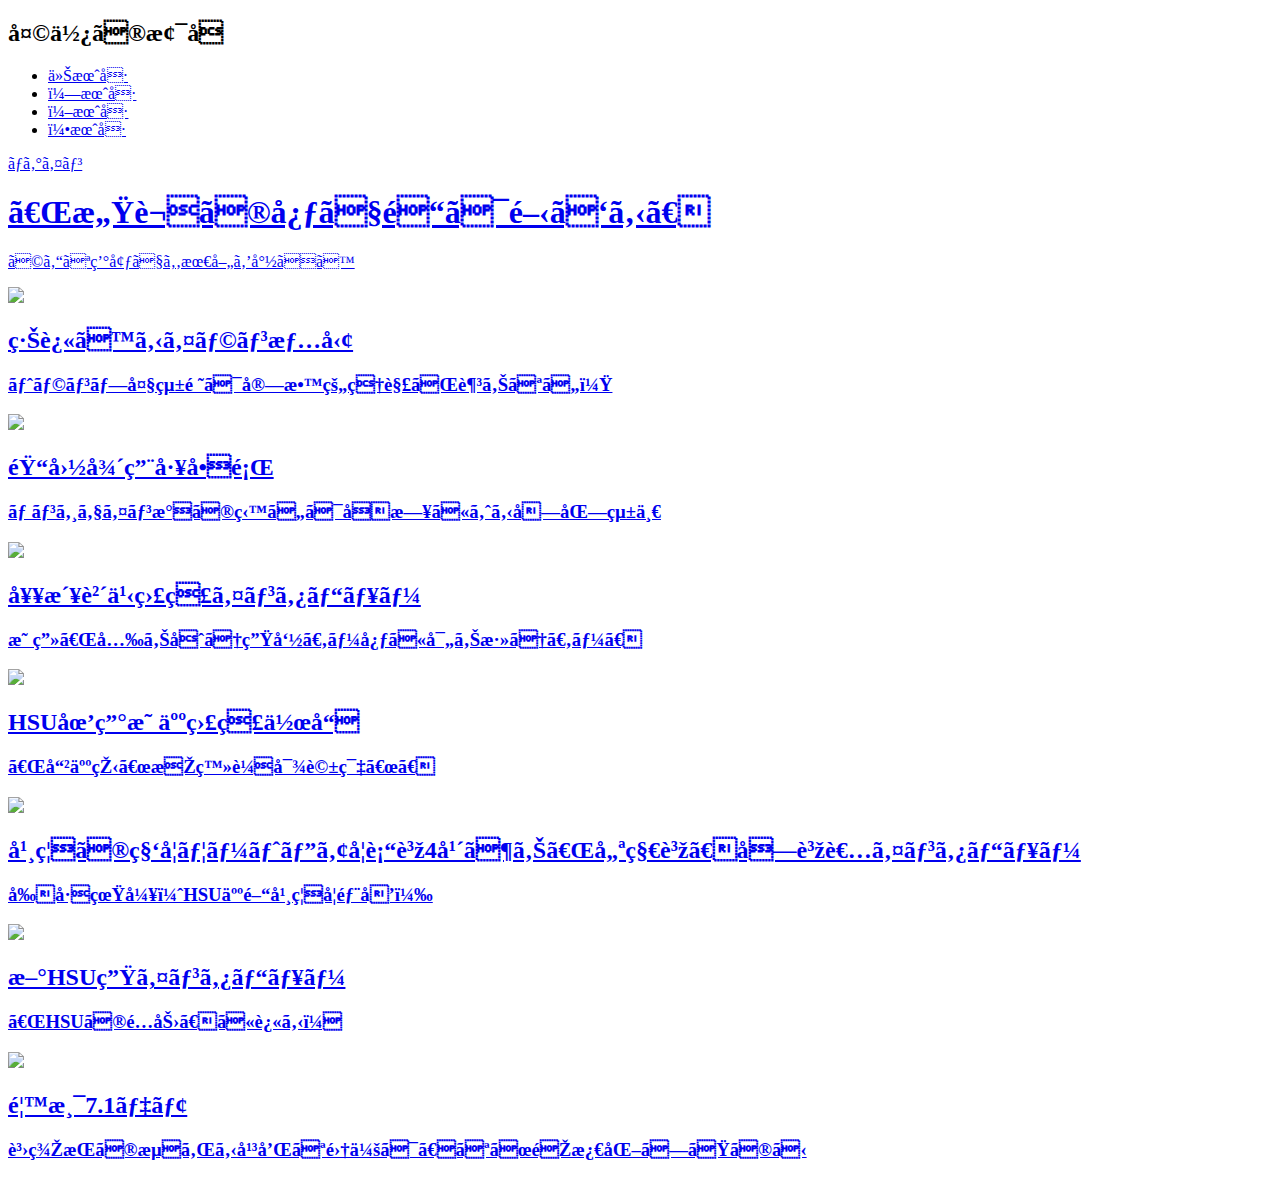
==== index.html @ 0fb8e5ea "Create index.html" ====
<!doctype html>
<head>
    <meta charset="urt-8">    
    <meta name="viewport" content="width=device-width,initial-scale=1">
    <link rel="stylesheet" href="angel_8.css">
</head>
<body>
    <header>
        <div class="header-left">
            <h2>天使の梯子</h2>
            <ul>
                <li><a href="#" class="current">今月号</a></li>
                <li><a href="#">７月号</a></li>
                <li><a href="#">６月号</a></li>
                <li><a href="#">５月号</a></li>
            </ul>
        </div>
        <div class="header-right">
            <a href="#">ログイン</a> 
        </div>
    </header>
    <div class="top-wrapper">
        <a href="#"><h1>「感謝の心で道は開ける」</h1>
            <p>どんな環境でも最善を尽くす</p></a>
    </div>
    
    <div class="container">
    <div class="articles">
        <div class="article">
            <a href="angel_8_iran.html">
                <img src="usa-iran.version2.jpeg">
                <h2>緊迫するイラン情勢</h2>
                <h3>トランプ大統領は宗教的理解が足りない？</h3> 
            </a>
        </div>
        <div class="article"><a href="#">
            <img src="img_c5ee4f23501a2215a9944f674085e90d153560version2.jpg">
            <h2>韓国徴用工問題</h2>
            <h3>ムンジェイン氏の狙いは反日による南北統一</h3>
        </a></div>
    
        <div class="article"><a href="#">         
            <img src="okutu.ye0ukkyx.jpg">
            <h2>奥津貴之監督インタビュー</h2>
            <h3>映画「光り合う生命。ー心に寄り添う。ー」</h3>
        </a></div>
        
        <div class="article"><a href="#">         
            <img src="dms1610081514005-p1version2.jpg">
            <h2>HSU園田映人監督作品</h2>
            <h3>「哲人王〜李登輝対話篇〜」</h3>
        </a></div>
        
        <div class="article"><a href="#">         
            <img src="dms1610081514005-p1version2.jpg">
            <h2>幸福の科学ユートピア学術賞4年ぶり「優秀賞」受賞者インタビュー</h2>
            <h3>前川真弥（HSU人間幸福学部卒）</h3>
        </a></div>
        
        <div class="article"><a href="#">         
            <img src="dms1610081514005-p1version2.jpg">
            <h2>新HSU生インタビュー</h2>
            <h3>「HSUの魅力」に迫る！</h3>
        </a></div>
        
        <div class="article"><a href="#">         
            <img src="honkong.newsweek_20190809_104255-thumb-720xauto-165646.jpeg">
            <h2>香港7.1デモ</h2>
            <h3>賛美歌の流れる平和な集会は、なぜ過激化したのか</h3>
        </a></div>
        
        
    </div>
    </div>

</body>
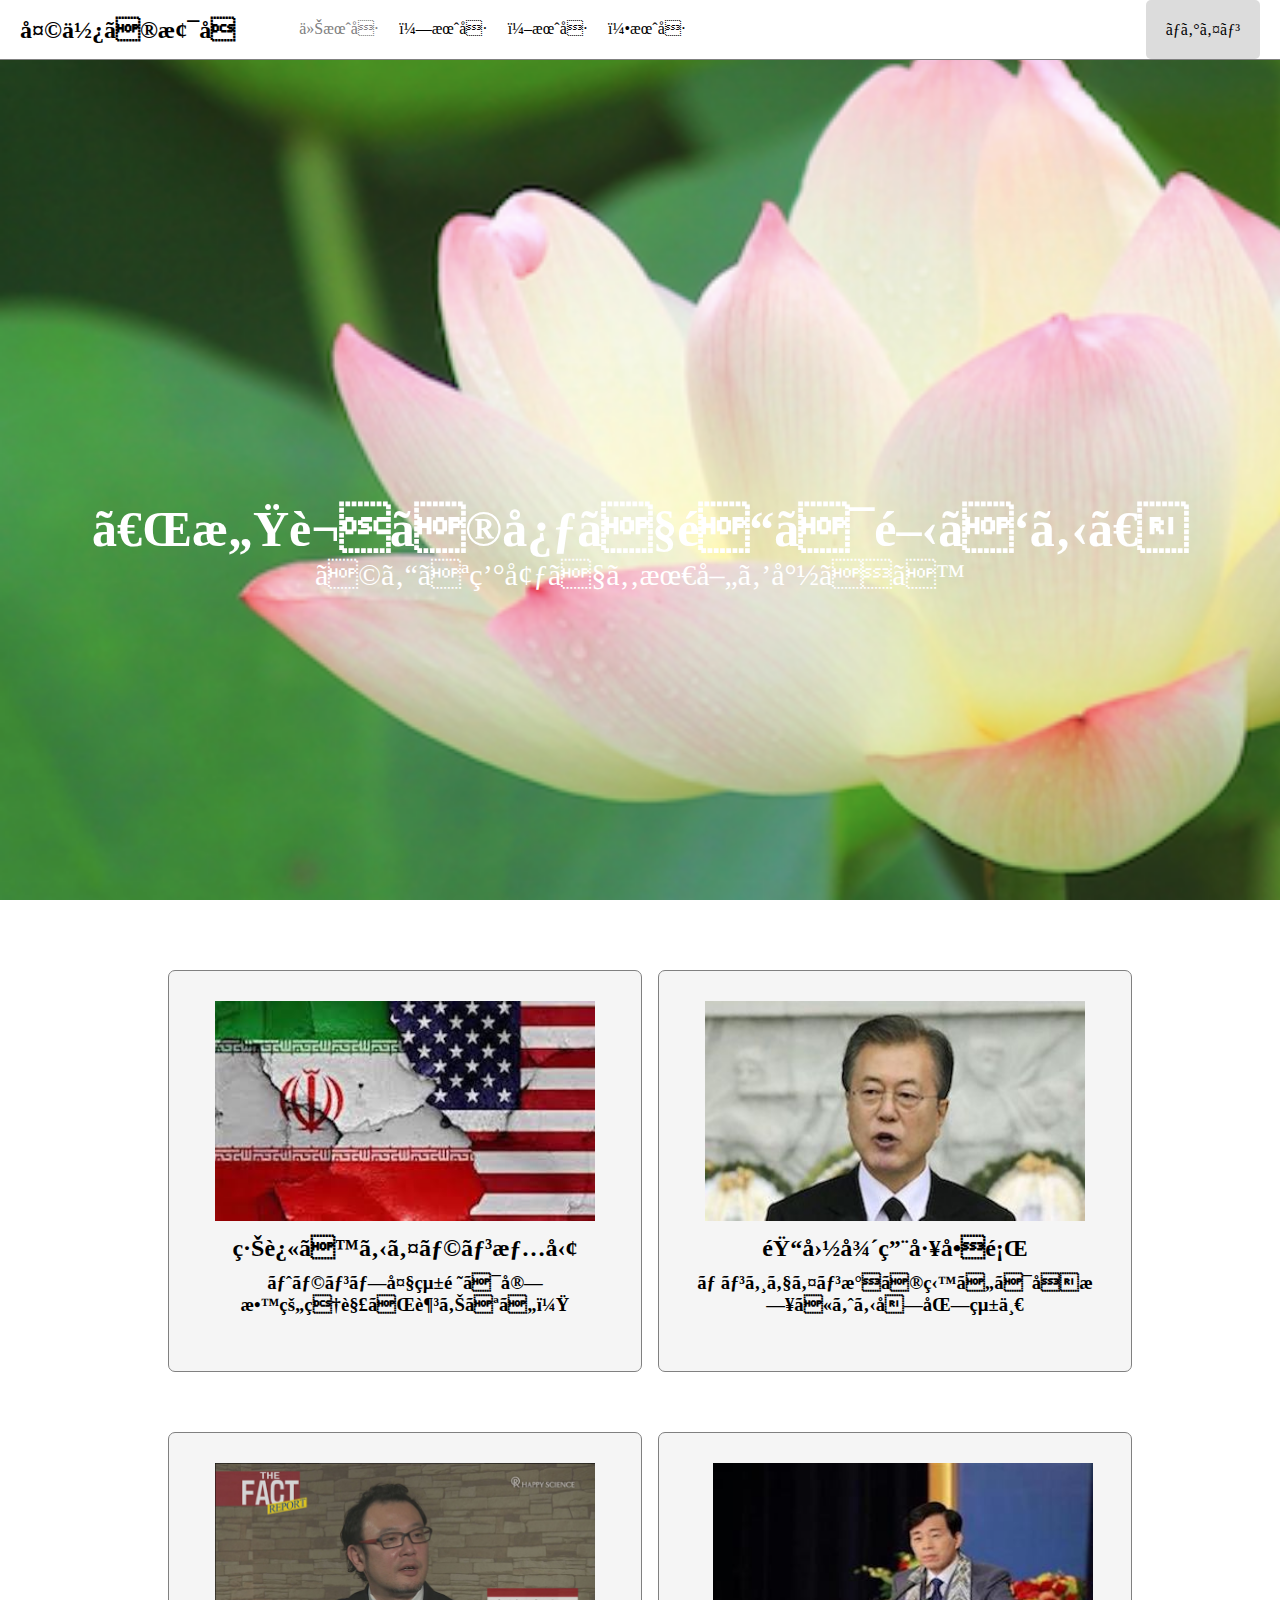
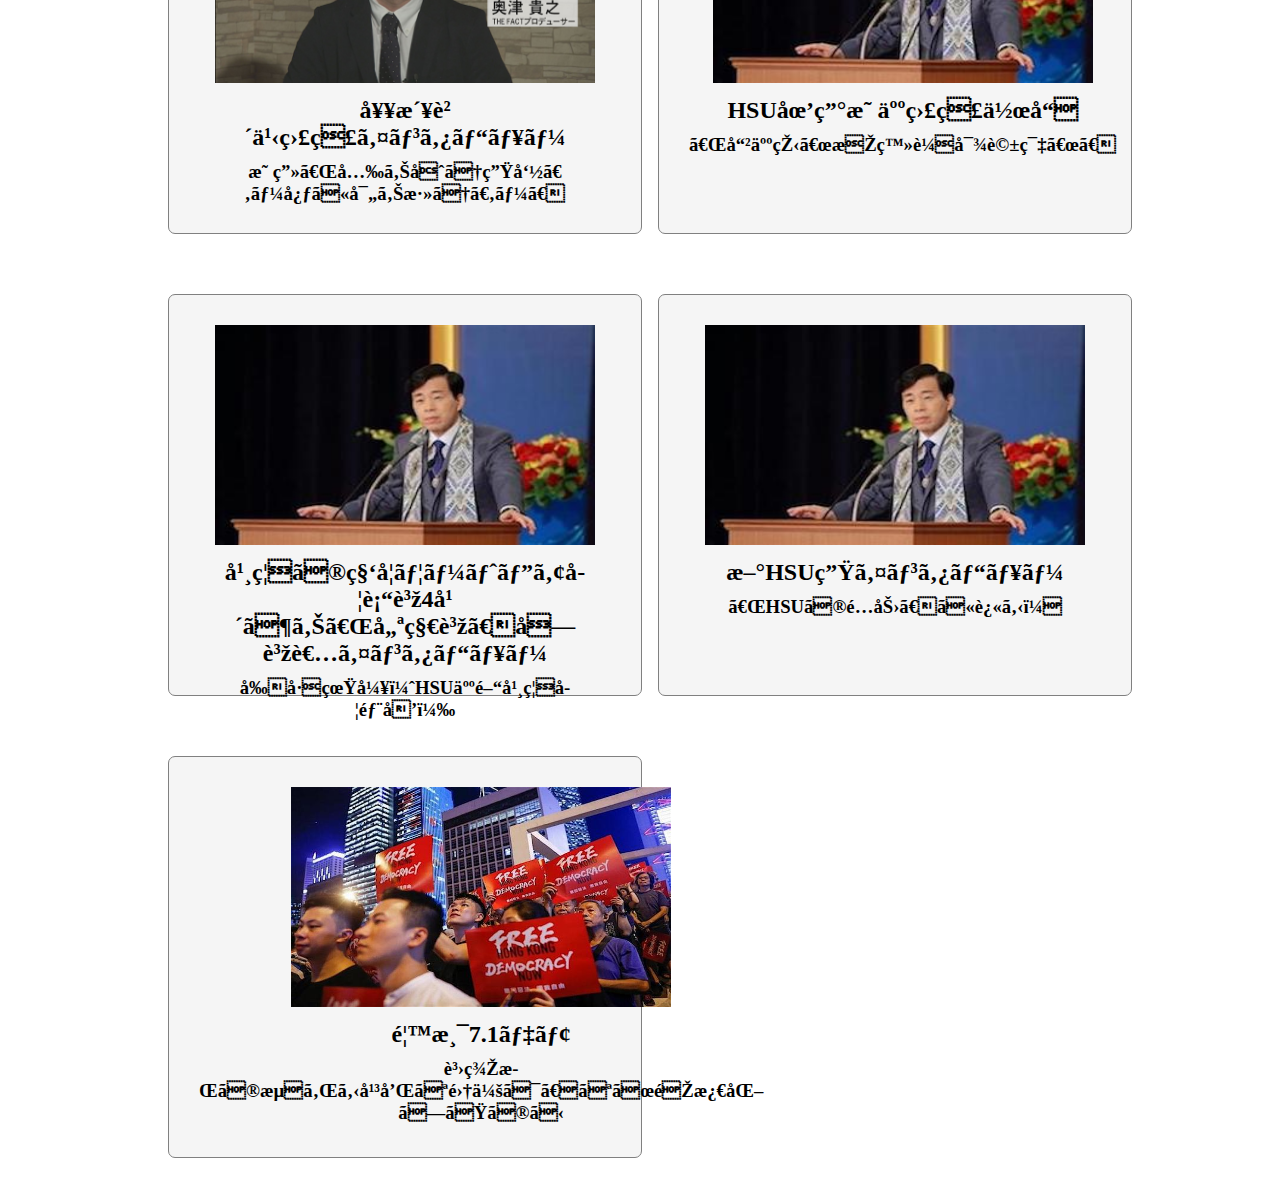
==== commit 95ce7bc9: "Update index.html" ====
--- a/index.html
+++ b/index.html
@@ -3,11 +3,12 @@
     <meta charset="urt-8">    
     <meta name="viewport" content="width=device-width,initial-scale=1">
     <link rel="stylesheet" href="angel_8.css">
+    <link rel="stylesheet" href="fontawesome-free-5.9.0-web/css/all.css">
 </head>
 <body>
     <header>
+        <h2>天使の梯子</h2>
         <div class="header-left">
-            <h2>天使の梯子</h2>
             <ul>
                 <li><a href="#" class="current">今月号</a></li>
                 <li><a href="#">７月号</a></li>
@@ -15,6 +16,7 @@
                 <li><a href="#">５月号</a></li>
             </ul>
         </div>
+        <div class="menu-icon"><a href="angel_8_iran.html"><span class="fa fa-bars menu-icon"></span></a></div>
         <div class="header-right">
             <a href="#">ログイン</a> 
         </div>
--- a/angel_8.css
+++ b/angel_8.css
@@ -0,0 +1,269 @@
+* {
+    margin:0;
+}
+
+a {
+    color:black;
+    text-decoration: none;
+    position: relative;
+    display: inline-block;
+    transition: .3s;
+}
+
+a::after {
+  position: absolute;
+  bottom: 0;
+  left: 50%;
+  content: '';
+  width: 0;
+  height: 2px;
+  background-color: black;
+  transition: .3s;
+  transform: translateX(-50%);
+}
+
+a:hover::after{
+  width: 100%;
+}
+
+.article img {
+    height:220px;
+    width:380px;
+}
+
+
+header {
+    height:60px;
+    padding:0 20px;
+    background-color: white;
+    position:fixed;
+    z-index: 10;
+    width:100%;
+    border-bottom: 1px solid gray;
+    box-sizing: border-box;
+}
+
+.title {
+    display: inline-block;
+}
+
+header h2 {
+    line-height: 60px;
+    display:inline-block;
+    font-family:serif;
+}
+
+.header-left {
+    display: inline-block;
+}
+
+.header-left li {
+    float:left;
+}
+
+ul {
+    display:inline-block;
+}
+
+.menu-icon {
+    float:right;
+    display: none;
+    padding-top: 9px;
+    font-size: 25px;
+}
+
+.header-right {
+    display:inline-block;
+    float: right;
+    line-height: 59px;
+    background-color: #dcdcdc;
+    padding:0 20px;
+    border-radius: 5px;
+    z-index: 9;
+}
+
+
+
+li {
+    list-style: none;
+    margin-left:20px;
+}
+
+.top-wrapper {
+    text-align: center;
+    padding:500px 0 0 0;
+    height:400px;
+    background-image:url(flower-1.png);
+    background-size: cover;
+    background-attachment: fixed;
+    min-width:1200px;
+}
+
+.top-wrapper h1, .top-wrapper p {
+    color:white;
+}
+
+.top-wrapper h1 {
+    font-size:50px;
+}
+
+.top-wrapper p {
+    font-size: 30px;
+}
+
+
+
+
+
+
+
+
+
+
+.articles {
+    min-width: 1000px;
+}
+
+
+.container {
+    margin:40px 90px 0 160px;
+}
+
+.article {
+    float:left;
+    border: 1px solid gray;
+    border-radius: 7px;
+    margin:30px 8px;
+    padding:30px;
+    height:340px;
+    width:40%;
+    text-align:center;
+    display: inline-block;
+    background-color: #f5f5f5;
+}
+
+.article img {
+    
+}
+
+.article h2, .article h3 {
+    margin-top:10px;
+}
+
+.article h3 {
+    
+}
+
+.current {
+    color:gray;
+}
+
+.newss {
+    margin: 80px 30px 0 30px;
+    background-color: aqua;
+}
+
+.fake {
+    padding-top: 120px;
+}
+
+.content-1 {
+    vertical-align:top;
+}
+
+.content {
+    margin:100px 10px 0 130px;
+}
+
+.content h2 {
+    margin-top:20px;
+}
+
+.content img {
+    margin:70px 0;
+    height:400px;
+}
+
+.content p {
+    text-indent: 3em;
+    font-size:18px;
+}
+
+.container-2 {
+    margin:0 50px;
+}
+
+.others {
+    width:350px;
+    vertical-align: baseline;
+}
+
+
+
+.article-item img{
+    height: 80px;
+}
+
+.otherss {
+    margin:140px 50px 0 0;
+}
+
+.otherss img {
+    height:100px;
+}
+
+table {
+    border-spacing:0 30px;
+}
+
+@media(max-width:1000px){
+    .container {
+        margin: 30px 200px;
+}
+    .top-wrapper {
+        min-width: 0;
+}
+    .articles {
+        min-width: 390px;
+}
+    .article {
+        width:100%;
+}
+}
+
+@media(max-width:670px){
+    
+    body {
+        width:100%;
+    }
+    .container{
+        margin:10px 0;
+    }
+    .menu-icon {
+        display: block;
+    }
+    
+    .header-left,.header-right {
+     display: none;   
+    }
+    
+    li {
+        margin-left:10px;
+}
+    .top-wrapper {
+        min-width: 0;
+        padding:260px 0 100px 0;
+        background-image:url(src_11025824_flower.jpg);
+}
+    
+    .articles {
+        min-width:90px;
+}
+    .article {
+        min-width: 50px;
+        margin:10px 0;
+        padding:20px 0;
+        width:100%;
+    }
+
+}
